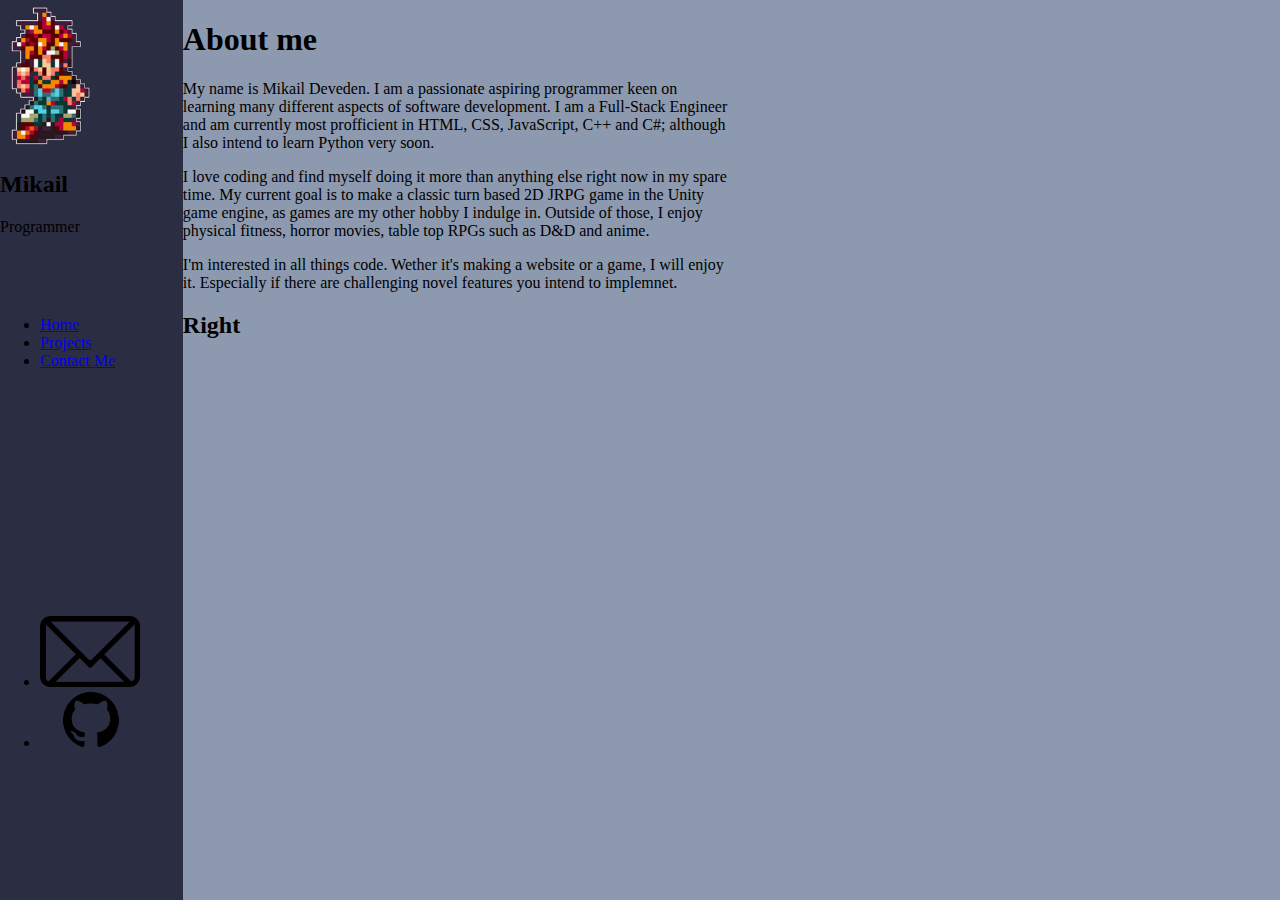
==== index.html @ 0d83d694 "Complete Logo Section" ====
<!DOCTYPE html>
<html>
    <head>
        <title>Mikail's Portfolio</title>
        <link rel="stylesheet" href="style.css" type="text/css">
        <link href="https://fonts.googleapis.com/css2?family=Source+Code+Pro&display=swap" rel="stylesheet">
    </head>


    <body>
        <div class="container">
            <header>
                <!-- Top left Logo -->
                <div id="logo">
                    <img src='./media/images/tempLogo.png' alt="Temporary Logo on Chrono from Chrono Trigger">
                    <h2>Mikail</h2>
                    <span>Programmer</span>
                </div>
                <!-- Nav Menu -->
                <nav class="menu">
                    <ul>
                        <li><a href="#">Home</a></li>
                        <li><a href="#">Projects</a></li>
                        <li><a href="#">Contact Me</a></li>
                    </ul>
                </nav>
                <!-- Social Media Menu -->
                <ul class="socials">
                    <li><a href="#"><img src="./media/images/mail.png"></a></li>
                    <li><a href="#"><img src="./media/images/github.png"></a></li>
                </ul>
            </header>
            
            <main>
                <section class="left">
                    <h1>About me</h1>
                    <p>My name is Mikail Deveden. I am a passionate aspiring programmer keen on learning many different aspects of software development. I am a Full-Stack Engineer
                       and am currently most profficient in HTML, CSS, JavaScript, C++ and C#; although I also intend to learn Python very soon.</p>
                    <p>I love coding and find myself doing it more than anything else right now in my spare time. My current goal is to make a classic turn based 2D JRPG game in the Unity 
                       game engine, as games are my other hobby I indulge in. Outside of those, I enjoy physical fitness, horror movies, table top RPGs such as D&D and anime.</p>
                    <p>I'm interested in all things code. Wether it's making a website or a game, I will enjoy it. Especially if there are challenging novel features you intend to implemnet.</p>
                </section>
                <section class="right">
                    <h2>Right</h2>
                </section>
            </main>
        </div>
    </body>
</html>
---- style.css ----
/* Temp Styles*/
img {
    max-width: 100px;
}

/* General Styles */
body {
    margin: 0px;
    padding: 0px;
    font-size: 16px;
    background-color: #8D99AE;
    
  }

  .container {
    display: grid;
    position: relative;
    grid-template-areas: "head left right"
                       "head left right" 
                       "head left right";
    grid-template-rows: 1fr 1fr 1fr;
    grid-template-columns: 1fr 3fr 3fr; 
    width: 100vw;
    height: 100vh;
  }
  
  /* Header Styles */
  header {
    background-color: #2B2D42;
    grid-area: head;
    display: grid;
    position: relative;
    grid-template-areas: "logo"
                        "menu"
                        "socials";
    grid-template-rows: 1fr 1fr 1fr;

  }

  #logo {
    grid-area: logo;
  }

  .menu {
    grid-area: menu;
  }

  .socials {
    grid-area: socials;
  }
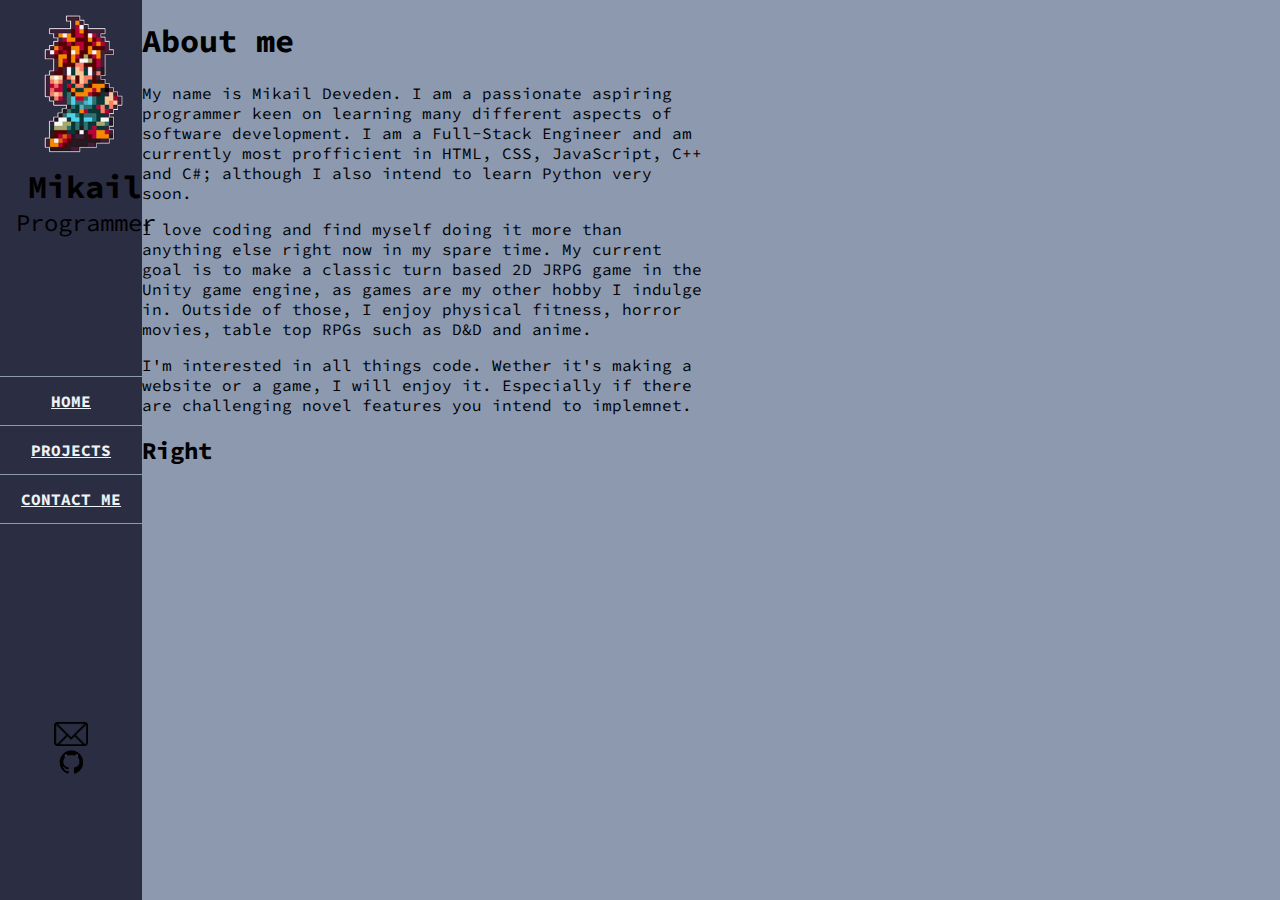
==== commit 0d8f86a8: "Finish header layout" ====
--- a/index.html
+++ b/index.html
@@ -19,9 +19,9 @@
                 <!-- Nav Menu -->
                 <nav class="menu">
                     <ul>
-                        <li><a href="#">Home</a></li>
-                        <li><a href="#">Projects</a></li>
-                        <li><a href="#">Contact Me</a></li>
+                        <li class="btn" id="topbtn"><a href="#">Home</a></li>
+                        <li class="btn"><a href="#">Projects</a></li>
+                        <li class="btn"><a href="#">Contact Me</a></li>
                     </ul>
                 </nav>
                 <!-- Social Media Menu -->
--- a/style.css
+++ b/style.css
@@ -1,7 +1,5 @@
 /* Temp Styles*/
-img {
-    max-width: 100px;
-}
+
 
 /* General Styles */
 body {
@@ -9,23 +7,43 @@
     padding: 0px;
     font-size: 16px;
     background-color: #8D99AE;
-    
+    font-family: 'Source Code Pro', monospace;
   }
 
-  .container {
+.container {
     display: grid;
     position: relative;
     grid-template-areas: "head left right"
                        "head left right" 
                        "head left right";
     grid-template-rows: 1fr 1fr 1fr;
-    grid-template-columns: 1fr 3fr 3fr; 
+    grid-template-columns: 1fr 4fr 4fr; 
     width: 100vw;
     height: 100vh;
-  }
-  
-  /* Header Styles */
-  header {
+}
+
+ul {
+    list-style: none;
+    padding: 0;
+}
+
+li {
+    text-decoration: none;
+}
+
+a, a:visited{
+    cursor: pointer;
+    color: #EDF2F4;
+}
+
+a:hover, a:active {
+    color: #EF233C;
+    transition: color .1s ease-in;
+}
+
+
+/* Header Styles */
+header {
     background-color: #2B2D42;
     grid-area: head;
     display: grid;
@@ -34,17 +52,68 @@
                         "menu"
                         "socials";
     grid-template-rows: 1fr 1fr 1fr;
+    justify-items: center;
+}
 
-  }
+#logo {
+    grid-area: logo;
+    width: 100%;
+}
 
-  #logo {
-    grid-area: logo;
-  }
+#logo img {
+    margin: 0.5rem 23%;
+    max-width: 6.25rem;
+}
 
-  .menu {
+#logo h2 {
+    font-size: 2rem;
+    margin: 0 20%;
+}
+
+#logo span {
+    font-size: 1.5rem;
+    margin: 0 11%;
+}
+
+.menu {
     grid-area: menu;
-  }
+    align-self: center;
+    width: 100%;
+    height: auto;
+}
 
-  .socials {
+.btn {
+    background-color: #2B2D42;
+    font-weight: 700;
+    padding: 14px;
+    text-transform: uppercase;
+    text-align: center;
+    border-bottom: 1px solid #8D99AE;
+}
+
+#topbtn {
+    border-top: 1px solid #8D99AE;
+}
+
+.btn:hover {
+    background-color: #8D99AE;
+    transition: color .1s ease-in, background-color .1s ease-in;
+}
+   
+.btn:active {
+    font-size: 18px;
+    transition: font-size .1s ease-in-out;
+}
+  
+
+.socials {
+    width: 100%;
     grid-area: socials;
-  }+    align-self: center;
+    grid-column: 1fr 1fr;
+    text-align: center;
+}
+
+.socials img {
+    max-height: 1.5rem;
+}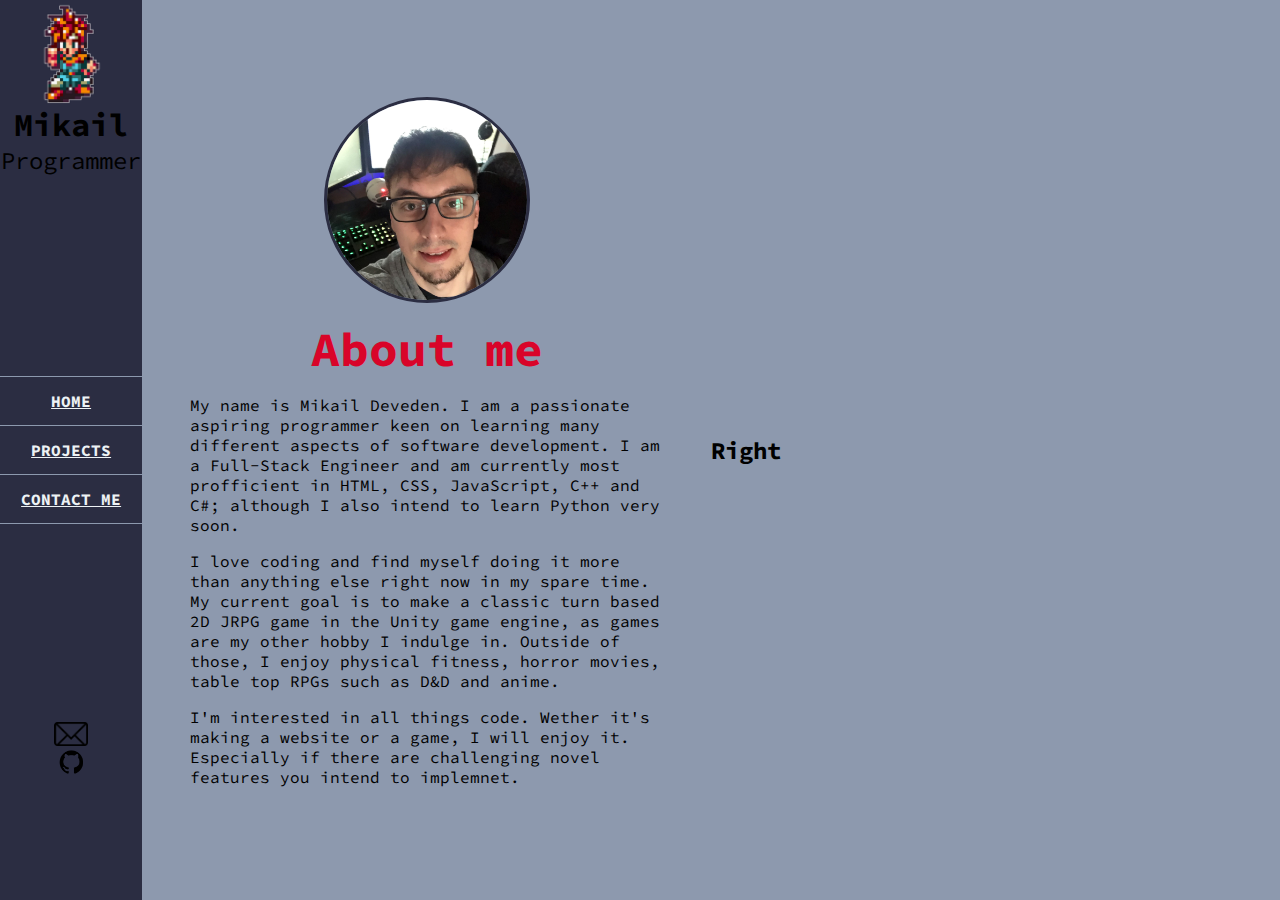
==== commit 56661737: "Update header code, add pic, complete left layout" ====
--- a/index.html
+++ b/index.html
@@ -33,6 +33,7 @@
             
             <main>
                 <section class="left">
+                    <img src="./media/images/me.png">
                     <h1>About me</h1>
                     <p>My name is Mikail Deveden. I am a passionate aspiring programmer keen on learning many different aspects of software development. I am a Full-Stack Engineer
                        and am currently most profficient in HTML, CSS, JavaScript, C++ and C#; although I also intend to learn Python very soon.</p>
--- a/style.css
+++ b/style.css
@@ -8,16 +8,23 @@
     font-size: 16px;
     background-color: #8D99AE;
     font-family: 'Source Code Pro', monospace;
-  }
+}
+
+h1 {
+    text-align: center;
+    font-size: 3rem;
+    color: #D90429;
+    margin: 1rem;
+}
 
 .container {
     display: grid;
     position: relative;
-    grid-template-areas: "head left right"
-                       "head left right" 
-                       "head left right";
-    grid-template-rows: 1fr 1fr 1fr;
-    grid-template-columns: 1fr 4fr 4fr; 
+    grid-template-areas: "head main"
+                       "head main" 
+                       "head main";
+    grid-template-rows: 1fr 1fr;
+    grid-template-columns: 1fr 8fr; 
     width: 100vw;
     height: 100vh;
 }
@@ -61,18 +68,23 @@
 }
 
 #logo img {
-    margin: 0.5rem 23%;
     max-width: 6.25rem;
+    display: block;
+    margin-left: auto;
+    margin-right: auto;
+    width: 50%;
 }
 
 #logo h2 {
     font-size: 2rem;
-    margin: 0 20%;
+    text-align: center;
+    margin: 0;
 }
 
 #logo span {
     font-size: 1.5rem;
-    margin: 0 11%;
+    display: block;
+    text-align: center;
 }
 
 .menu {
@@ -116,4 +128,37 @@
 
 .socials img {
     max-height: 1.5rem;
+}
+
+/* Main Section Styles */
+
+main {
+    grid-area: main;
+    display: grid;
+    position: relative;
+    grid-template-areas: "left right";
+    grid-template-columns: 1fr 1fr;
+    align-items: center;
+}
+
+/* Left Section Styles */
+.left {
+    grid-area: left;
+    margin: 3rem;
+}
+
+.left img {
+    max-width: 12.5rem;
+    border: 3px solid #2B2D42;
+    border-radius: 50%;
+    display: block;
+    margin-left: auto;
+    margin-right: auto;
+    width: 50%;
+}
+
+/* Right Section Styles */
+
+.right {
+    grid-area: right;
 }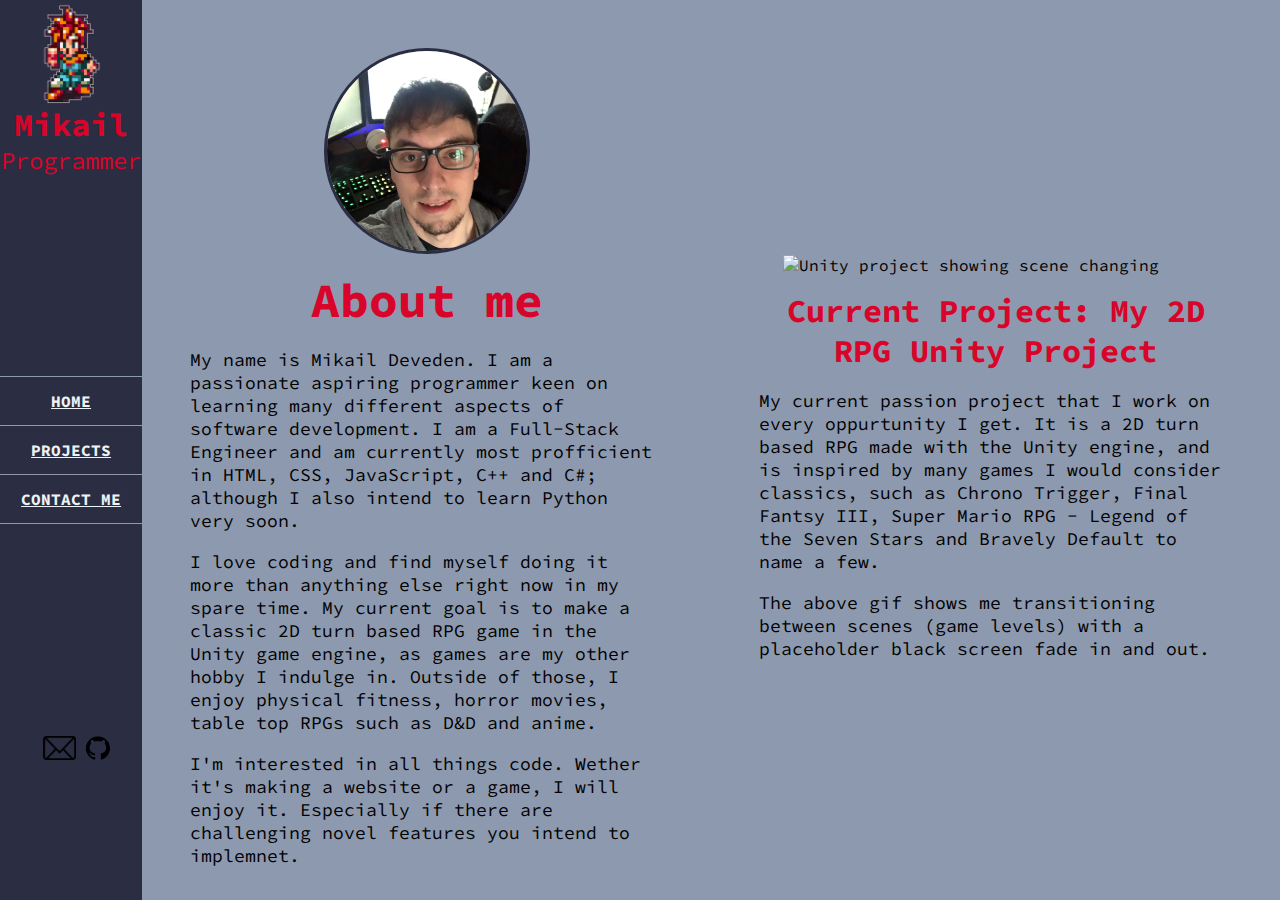
==== commit 5aadd42a: "Finish Home Page Layout & Styling" ====
--- a/index.html
+++ b/index.html
@@ -33,16 +33,20 @@
             
             <main>
                 <section class="left">
-                    <img src="./media/images/me.png">
+                    <img src="./media/images/me.png" alt="Picture of me">
                     <h1>About me</h1>
                     <p>My name is Mikail Deveden. I am a passionate aspiring programmer keen on learning many different aspects of software development. I am a Full-Stack Engineer
                        and am currently most profficient in HTML, CSS, JavaScript, C++ and C#; although I also intend to learn Python very soon.</p>
-                    <p>I love coding and find myself doing it more than anything else right now in my spare time. My current goal is to make a classic turn based 2D JRPG game in the Unity 
+                    <p>I love coding and find myself doing it more than anything else right now in my spare time. My current goal is to make a classic 2D turn based RPG game in the Unity 
                        game engine, as games are my other hobby I indulge in. Outside of those, I enjoy physical fitness, horror movies, table top RPGs such as D&D and anime.</p>
                     <p>I'm interested in all things code. Wether it's making a website or a game, I will enjoy it. Especially if there are challenging novel features you intend to implemnet.</p>
                 </section>
                 <section class="right">
-                    <h2>Right</h2>
+                    <img src="./media/gif/sceneLoad.gif" alt="Unity project showing scene changing"/>
+                    <h2>Current Project: My 2D RPG Unity Project</h2>
+                    <p>My current passion project that I work on every oppurtunity I get. It is a 2D turn based RPG made with the Unity engine, and is inspired by many games I would consider
+                       classics, such as Chrono Trigger, Final Fantsy III, Super Mario RPG - Legend of the Seven Stars and Bravely Default to name a few.</p>
+                    <p>The above gif shows me transitioning between scenes (game levels) with a placeholder black screen fade in and out.</p>
                 </section>
             </main>
         </div>
--- a/style.css
+++ b/style.css
@@ -15,6 +15,17 @@
     font-size: 3rem;
     color: #D90429;
     margin: 1rem;
+}
+
+h2 {
+    text-align: center;
+    font-size: 2rem;
+    color: #D90429;
+    margin: 0;
+}
+
+p {
+    font-size: 1.125rem;
 }
 
 .container {
@@ -44,10 +55,9 @@
 }
 
 a:hover, a:active {
-    color: #EF233C;
+    color: #D90429;
     transition: color .1s ease-in;
 }
-
 
 /* Header Styles */
 header {
@@ -75,16 +85,11 @@
     width: 50%;
 }
 
-#logo h2 {
-    font-size: 2rem;
-    text-align: center;
-    margin: 0;
-}
-
 #logo span {
     font-size: 1.5rem;
     display: block;
     text-align: center;
+    color: #D90429;
 }
 
 .menu {
@@ -124,6 +129,10 @@
     align-self: center;
     grid-column: 1fr 1fr;
     text-align: center;
+    display: flex;
+    margin-left: auto; 
+    margin-right: auto; 
+    width: 40%;
 }
 
 .socials img {
@@ -161,4 +170,16 @@
 
 .right {
     grid-area: right;
+    margin: 3rem;
+}
+
+.right img {
+    display: block;
+    margin-left: auto;
+    margin-right: auto;
+    width: 90%;
+}
+
+.right h2 {
+    margin: 1rem;
 }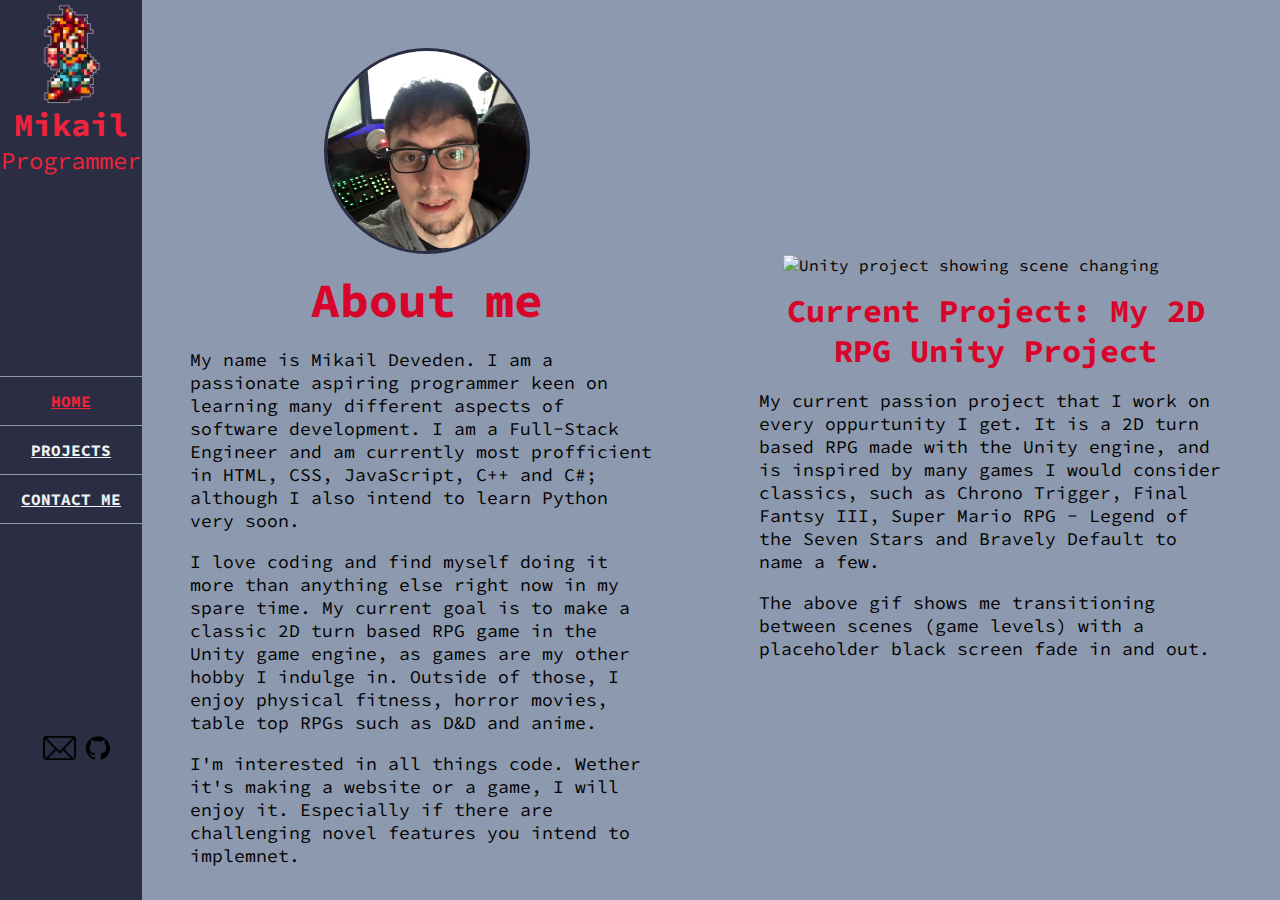
==== commit 3bd7b1b3: "Finish contact page" ====
--- a/index.html
+++ b/index.html
@@ -19,15 +19,15 @@
                 <!-- Nav Menu -->
                 <nav class="menu">
                     <ul>
-                        <li class="btn" id="topbtn"><a href="#">Home</a></li>
-                        <li class="btn"><a href="#">Projects</a></li>
-                        <li class="btn"><a href="#">Contact Me</a></li>
+                        <a href="#" style="color: #EF233C;"><li class="btn" id="topbtn">Home</li></a>
+                        <a href="#"><li class="btn">Projects</li></a>
+                        <a href="./contactme.html"><li class="btn">Contact Me</li></a>
                     </ul>
                 </nav>
                 <!-- Social Media Menu -->
                 <ul class="socials">
-                    <li><a href="#"><img src="./media/images/mail.png"></a></li>
-                    <li><a href="#"><img src="./media/images/github.png"></a></li>
+                    <li><a href="./contactme.html"><img src="./media/images/mail.png"></a></li>
+                    <li><a href="https://github.com/MikailMichael"><img src="./media/images/github.png"></a></li>
                 </ul>
             </header>
             
--- a/style.css
+++ b/style.css
@@ -85,11 +85,15 @@
     width: 50%;
 }
 
+#logo h2 {
+    color: #EF233C;
+}
+
 #logo span {
     font-size: 1.5rem;
     display: block;
     text-align: center;
-    color: #D90429;
+    color: #EF233C;
 }
 
 .menu {
@@ -182,4 +186,8 @@
 
 .right h2 {
     margin: 1rem;
+}
+
+#bigPic {
+    width: 70%;
 }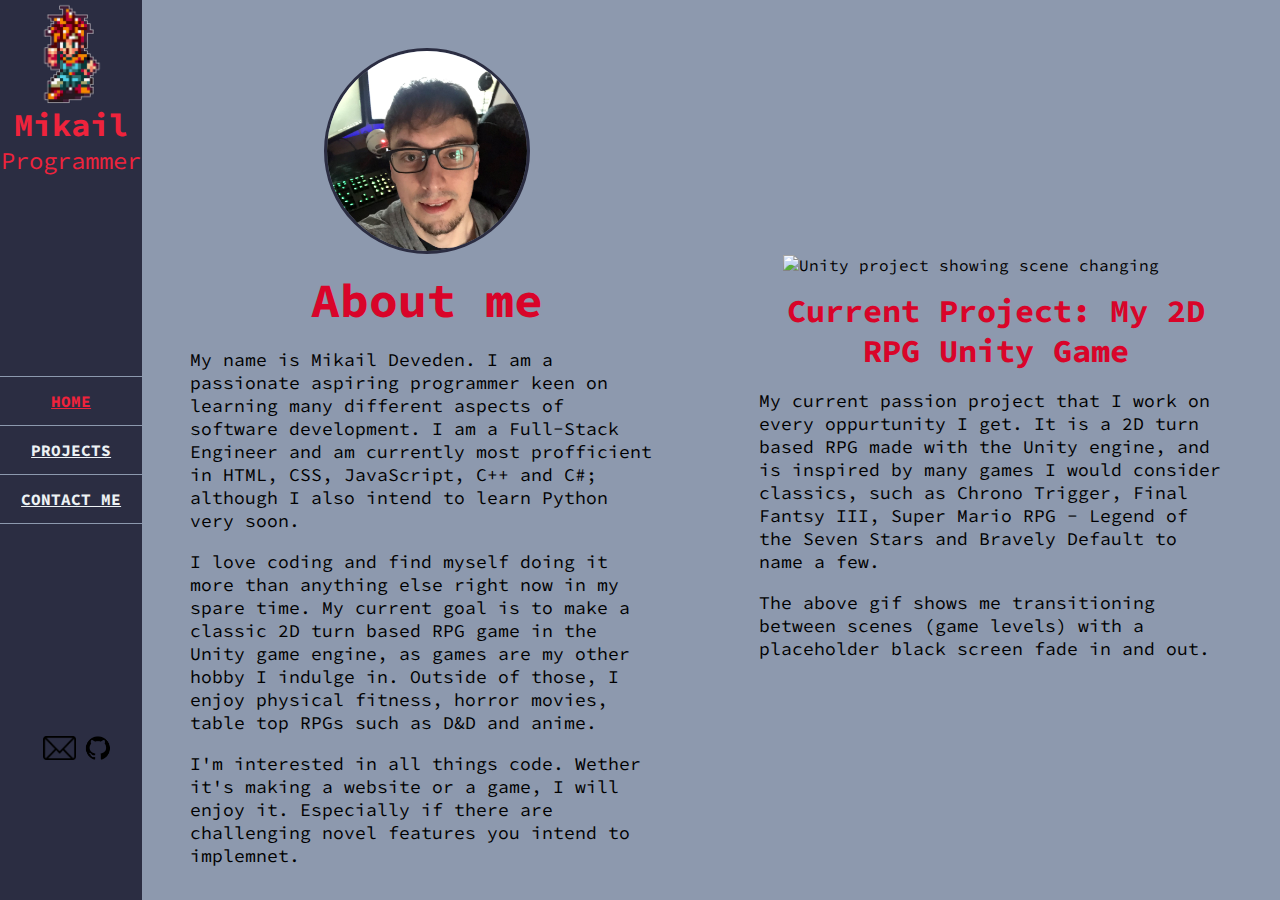
==== commit e40377a6: "Add Placeholder and 1st project" ====
--- a/index.html
+++ b/index.html
@@ -20,7 +20,7 @@
                 <nav class="menu">
                     <ul>
                         <a href="#" style="color: #EF233C;"><li class="btn" id="topbtn">Home</li></a>
-                        <a href="#"><li class="btn">Projects</li></a>
+                        <a href="./projects.html"><li class="btn">Projects</li></a>
                         <a href="./contactme.html"><li class="btn">Contact Me</li></a>
                     </ul>
                 </nav>
@@ -43,7 +43,7 @@
                 </section>
                 <section class="right">
                     <img src="./media/gif/sceneLoad.gif" alt="Unity project showing scene changing"/>
-                    <h2>Current Project: My 2D RPG Unity Project</h2>
+                    <h2>Current Project: My 2D RPG Unity Game</h2>
                     <p>My current passion project that I work on every oppurtunity I get. It is a 2D turn based RPG made with the Unity engine, and is inspired by many games I would consider
                        classics, such as Chrono Trigger, Final Fantsy III, Super Mario RPG - Legend of the Seven Stars and Bravely Default to name a few.</p>
                     <p>The above gif shows me transitioning between scenes (game levels) with a placeholder black screen fade in and out.</p>
--- a/style.css
+++ b/style.css
@@ -154,6 +154,10 @@
     align-items: center;
 }
 
+#projects {
+    grid-template-columns: 1fr 3fr;
+}
+
 /* Left Section Styles */
 .left {
     grid-area: left;
@@ -170,6 +174,32 @@
     width: 50%;
 }
 
+#projectTitle {
+    margin: 0;
+}
+
+.projectbtn {
+    background-color: #8D99AE;
+    font-weight: 700;
+    padding: 14px;
+    text-transform: uppercase;
+    text-align: center;
+    border: 2px solid #2B2D42;
+    border-radius: 5px;
+    margin: 0.5rem;
+}
+
+.projectbtn:hover {
+    color: #D90429;
+    background-color: #2B2D42;
+    transition: color .1s ease-in, background-color .1s ease-in;
+}
+   
+.projectbtn:active {
+    font-size: 18px;
+    transition: font-size .1s ease-in-out;
+}
+
 /* Right Section Styles */
 
 .right {
@@ -190,4 +220,28 @@
 
 #bigPic {
     width: 70%;
+}
+
+/* Right Project Styles */
+#projectRight p, #projectRight li {
+    text-align: center;
+}
+
+h3 {
+    text-align: center;
+    font-size: 1.5rem;
+    color: #D90429;
+    margin: 0;
+}
+
+article {
+    max-height: 90vh;
+}
+
+#placeholder {
+    display: none;
+}
+
+#project1 {
+    display: none;
 }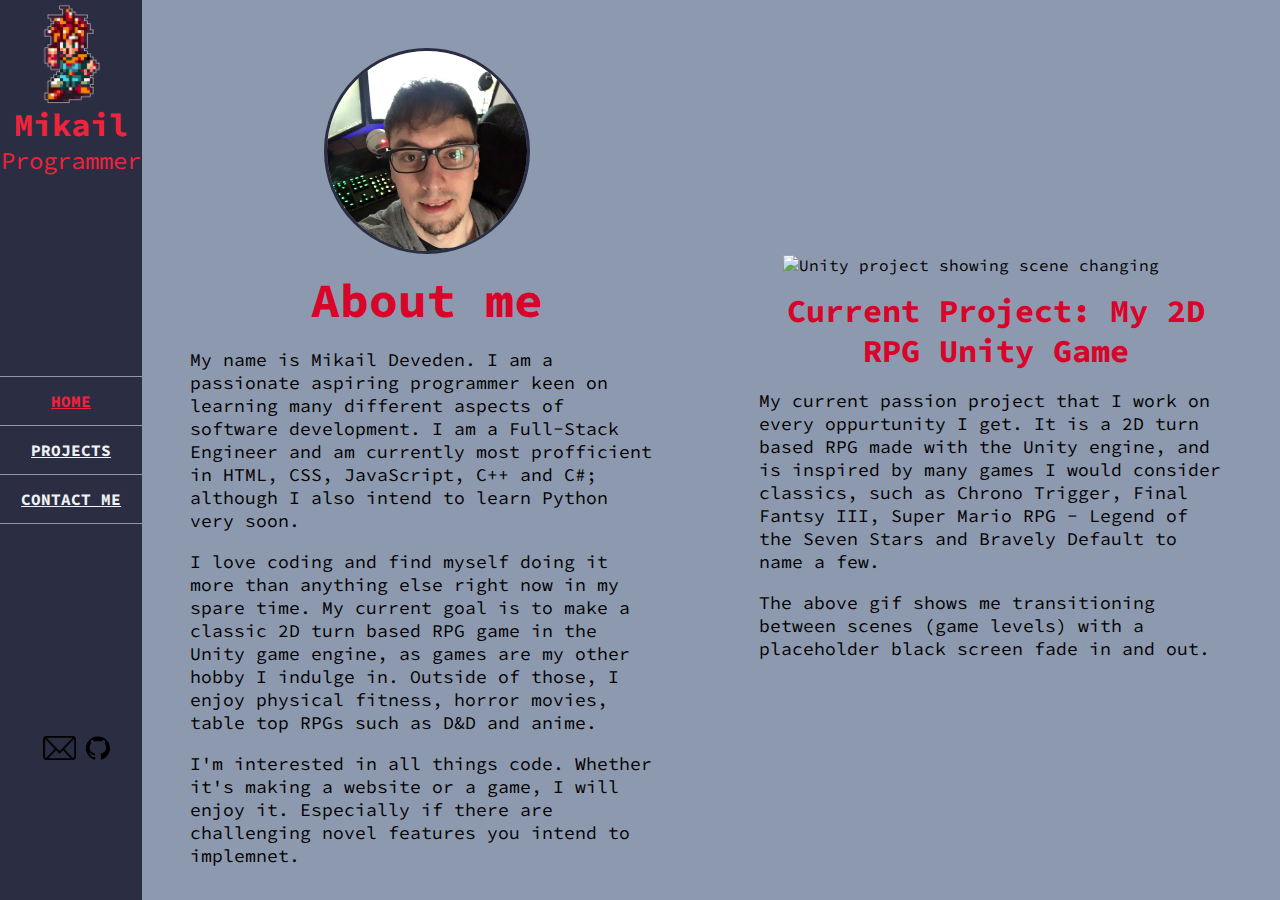
==== commit b2eed81d: "Typo correction" ====
--- a/index.html
+++ b/index.html
@@ -39,7 +39,7 @@
                        and am currently most profficient in HTML, CSS, JavaScript, C++ and C#; although I also intend to learn Python very soon.</p>
                     <p>I love coding and find myself doing it more than anything else right now in my spare time. My current goal is to make a classic 2D turn based RPG game in the Unity 
                        game engine, as games are my other hobby I indulge in. Outside of those, I enjoy physical fitness, horror movies, table top RPGs such as D&D and anime.</p>
-                    <p>I'm interested in all things code. Wether it's making a website or a game, I will enjoy it. Especially if there are challenging novel features you intend to implemnet.</p>
+                    <p>I'm interested in all things code. Whether it's making a website or a game, I will enjoy it. Especially if there are challenging novel features you intend to implemnet.</p>
                 </section>
                 <section class="right">
                     <img src="./media/gif/sceneLoad.gif" alt="Unity project showing scene changing"/>
--- a/style.css
+++ b/style.css
@@ -187,6 +187,7 @@
     border: 2px solid #2B2D42;
     border-radius: 5px;
     margin: 0.5rem;
+    cursor: pointer;
 }
 
 .projectbtn:hover {
@@ -204,7 +205,7 @@
 
 .right {
     grid-area: right;
-    margin: 3rem;
+    margin: 1rem 3rem;
 }
 
 .right img {
@@ -238,10 +239,30 @@
     max-height: 90vh;
 }
 
-#placeholder {
-    display: none;
+#projectRight img {
+    width: 80%;
+}
+
+/*#placeholder {
+    display: block;
 }
 
 #project1 {
     display: none;
-}+}
+
+#project2 {
+    display: none;
+}
+
+#project3 {
+    display: none;
+}
+
+#project4 {
+    display: none;
+}
+
+#project5 {
+    display: none;
+}*/